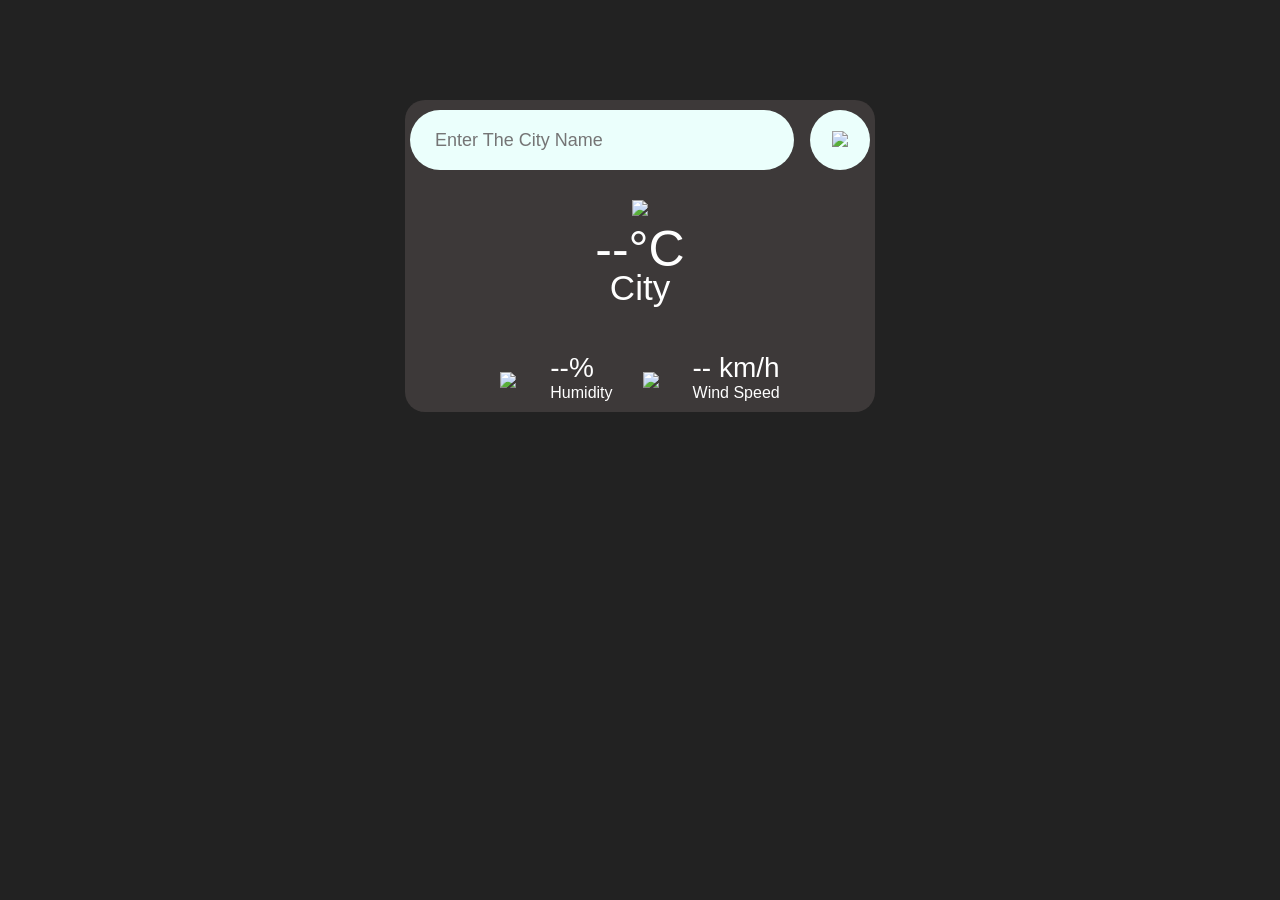
==== index.html @ 32c2d555 "Rename WEATHERAPP.html to index.html" ====
<!DOCTYPE html>
<html lang="en">

<head>
<meta charset="UTF-8">
<meta name="viewport" content="width=device-width, initial-scale=1.0">
<title>Weather App</title>
<link href="Style.css" rel="stylesheet">
</head>

<body>

<div class="card">

    <div class="search">
        <input type="text" id="city" placeholder="Enter The City Name" spellcheck="false">
        <button onclick="getWeather()">
        <img src="images/search.png">
        </button>
    </div>

    <div class="weather">
        <img src="images/clear.png" class="weather-icon">
        <h1 class="temp">--°C</h1>
        <h2 class="city">City</h2>
    </div>

<div class="details">

<div class="col">
<img src="images/humidity.png">
<div>
<p class="humidity">--%</p>
<p>Humidity</p>
</div>
</div>

<div class="col">
<img src="images/wind.png">
<div>
<p class="wind">-- km/h</p>
<p>Wind Speed</p>
</div>
</div>
</div>
</div>
<script src="script.js"></script>
</body>
</html>
---- Style.css ----
*{
margin:0;
padding:0;
font-family:'Poppins',sans-serif;
box-sizing:border-box;
}

body{
background:#222;
}

@property --angle{
syntax:"<angle>";
initial-value:0deg;
inherits:false;
}

.card{
width:90%;
max-width:470px;
background:rgb(61,57,57);
color:#fff;
margin:100px auto 0;
border-radius:20px;
padding:10px 5px;
text-align:center;
position:relative;
}


@keyframes spin{
from{ --angle:0deg;}
to{ --angle:360deg;}
}

.card:hover::after,.card:hover::before{
content:'';
background-image:conic-gradient(from var(--angle),red,orange,yellow,green,cyan,blue,violet,red);
width:470px;
height:438px;
position:absolute;
top:50%;
left:50%;
translate:-50% -50%;
z-index:-1;
padding:3px;
animation:3s spin linear infinite;
border-radius:20px;

}

.card::before{
filter:blur(2rem);
opacity:0.7;
}

.search{
width:100%;
display:flex;
align-items:center;
justify-content:center;
}

.search input{
border:0;
outline:0;
background:#ebfffc;
color:#555;
padding:10px 25px;
height:60px;
border-radius:30px;
flex:1;
margin-right:16px;
font-size:18px;
}

.search button{
border:0;
outline:0;
background:#ebfffc;
border-radius:50%;
width:60px;
height:60px;
cursor:pointer;
}

.search button img{
width:16px;
}

.weather-icon{
width:140px;
margin-top:30px;
}

.weather h1{
font-size:50px;
font-weight:500;
}

.weather h2{
font-size:35px;
font-weight:400;
margin-top:-10px;
}

.details{
display:flex;
align-items:center;
justify-content:center;
padding:0 20px;
margin-top:50px;
}

.col{
display:flex;
align-items:center;
text-align:left;
margin:0 15px;
}

.col img{
width:40px;
margin-right:10px;
}

.humidity,.wind{
font-size:28px;
margin-top:-6px;
}
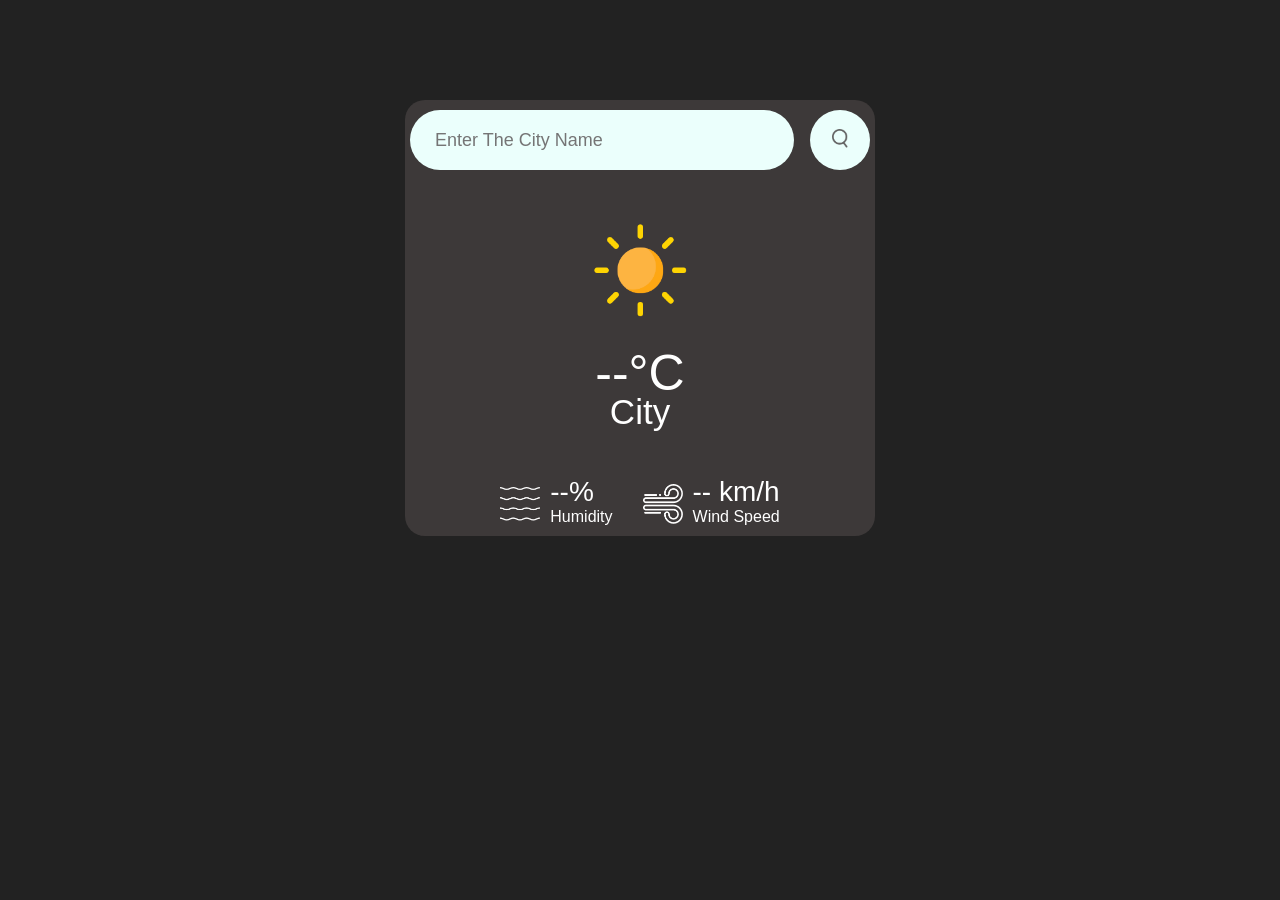
==== commit 3c22c92d: "Fix image source paths in index.html Updated image source paths for search, clear, humidity, and win" ====
--- a/index.html
+++ b/index.html
@@ -15,12 +15,12 @@
     <div class="search">
         <input type="text" id="city" placeholder="Enter The City Name" spellcheck="false">
         <button onclick="getWeather()">
-        <img src="images/search.png">
+        <img src="search.png">
         </button>
     </div>
 
     <div class="weather">
-        <img src="images/clear.png" class="weather-icon">
+        <img src="clear.png" class="weather-icon">
         <h1 class="temp">--°C</h1>
         <h2 class="city">City</h2>
     </div>
@@ -28,7 +28,7 @@
 <div class="details">
 
 <div class="col">
-<img src="images/humidity.png">
+<img src="humidity.png">
 <div>
 <p class="humidity">--%</p>
 <p>Humidity</p>
@@ -36,7 +36,7 @@
 </div>
 
 <div class="col">
-<img src="images/wind.png">
+<img src="wind.png">
 <div>
 <p class="wind">-- km/h</p>
 <p>Wind Speed</p>
